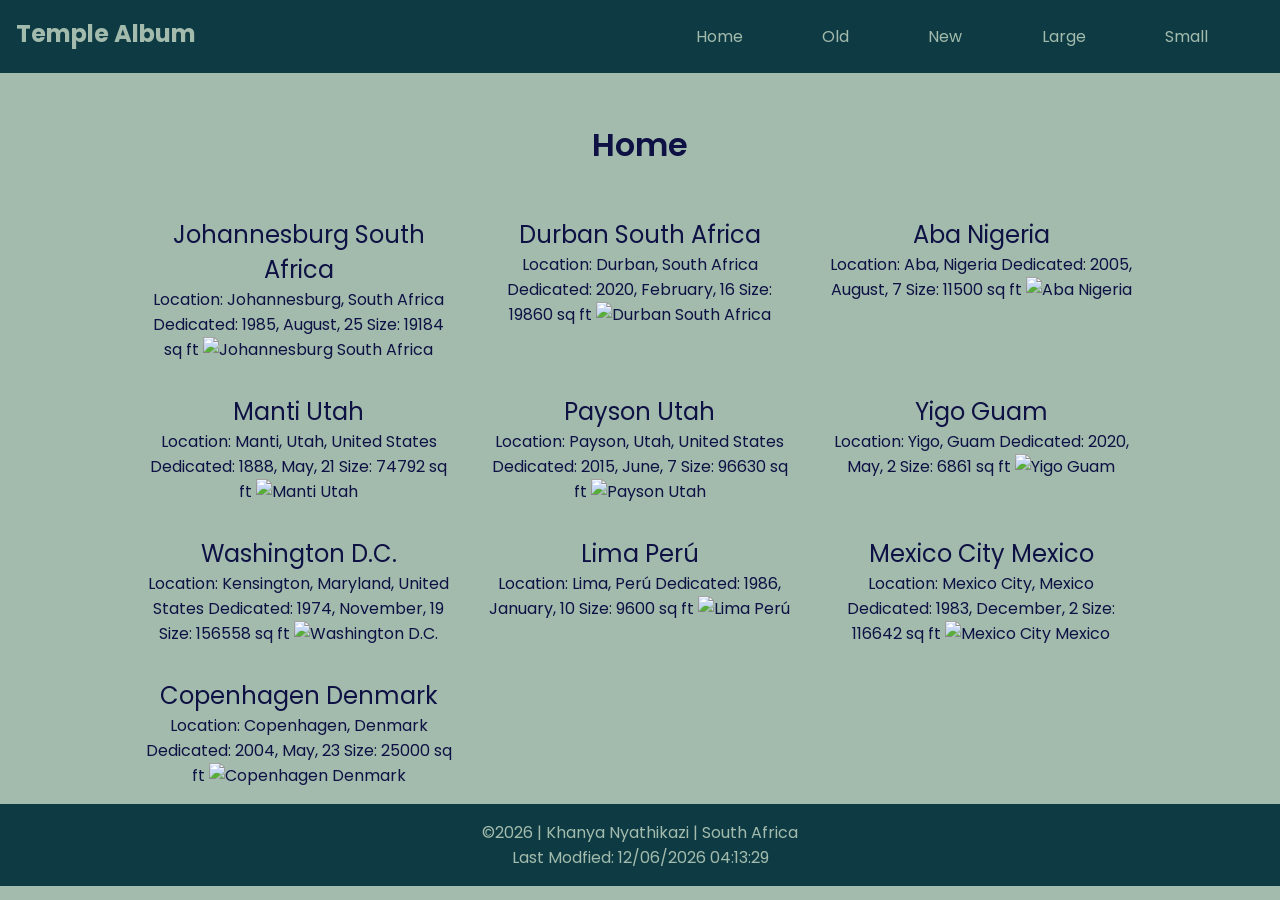
==== filtered-temples.html @ 554b1687 "created required files & began writing script" ====
<!DOCTYPE html>
<html lang="en">
<head>
    <meta charset="UTF-8">
    <meta name="viewport" content="width=device-width, initial-scale=1.0">
    <meta name="description" content="The home page of the temple album website. It contains images of temples and links to other pages.">
    <meta name="author" content="Khanya Nyathikazi">
    <title>Temple Album | Home</title>

    <link rel="preconnect" href="https://fonts.googleapis.com">
    <link rel="preconnect" href="https://fonts.gstatic.com" crossorigin>
    <link href="https://fonts.googleapis.com/css2?family=Poppins:wght@300;400;500;600;700&display=swap" rel="stylesheet">

    <link rel="stylesheet" href="styles/filtered-temples.css">
    <link rel="stylesheet" href="styles/filtered-temples-large.css">
    <script src="scripts/filtered-temples.js" defer></script>
</head>
<body>
    <header>
        Temple Album
        <button id="navButton">☰</button>
        <nav id="nav">
            <a href="#">Home</a>
            <a href="#">Old</a>
            <a href="#">New</a>
            <a href="#">Large</a>
            <a href="#">Small</a>
        </nav>
    </header>
    <main>
        <h1>Home</h1>
        <div id="templeList"></div>
    </main>
    <footer>
        <p>
            &copy;<span id="currentyear"></span> | Khanya Nyathikazi | South Africa
        </p>
        <p id="lastModified"></p>
    </footer>
</body>
</html>
---- styles/filtered-temples.css ----
:root {
    --dark-accent: #0e3b43;
    --light-accent: #357266;
    --light-colour: #a3bbad;
    --dark-colour: #0e1143;
    --default-size: 1rem;
}

* {
    margin: 0;
    padding: 0;
    font-family: "Poppins", sans-serif;
    color: var(--dark-colour);
    max-width: 1920px;
    box-sizing: border-box;
    font-weight: 400;
}

body {
    background-color: var(--light-colour);
}

header,
footer {
    padding: var(--default-size);
    background-color: var(--dark-accent);
}

header {
    display: grid;
    grid-template-columns: 1fr 100px;
    font-weight: 700;
    font-size: x-large;
    color: var(--light-colour);
}

nav {
    display: none;
}

nav.open {
    display: flex;
    flex-flow: column wrap;
    margin: .5rem auto;
}

nav a{
    color: var(--light-colour);
    text-decoration: none;
    font-size: large;
}

nav a:hover {
    color: #ffff00;
}

main {
    max-width: 80%;
    margin: 0 auto;
}

h1 {
    padding: 3rem 0 2rem;
    font-weight: 600;
    text-align: center;
}

footer p,
footer span {
    color: var(--light-colour);
}

footer {
    text-align: center;
}

#navButton {
    background-color: var(--dark-accent);
    color: var(--light-colour);
    border: 1px solid var(--light-accent);
}

#templeList {
    display: grid;
    grid-template-columns: 1fr;
}

.temple {
    text-align: center;
    padding: var(--default-size);
}

.temple img {
    width: 90%
}

.temple figcaption {
    font-weight: 300;
}
---- styles/filtered-temples-large.css ----
@media (min-width: 700px) {
    #templeList {
        grid-template-columns: 1fr 1fr;
    }

    header {
    grid-template-columns: 1fr 1fr;
}

    nav {
    display: flex;
    justify-content: space-around;
    margin: .5rem var(--default-size);
    }

    nav a {
        font-size: medium;
    }

    #navButton {
        display: none;
    }
}

@media (min-width: 1200px) {
    #templeList {
        grid-template-columns: repeat(3, 1fr);
    }
}
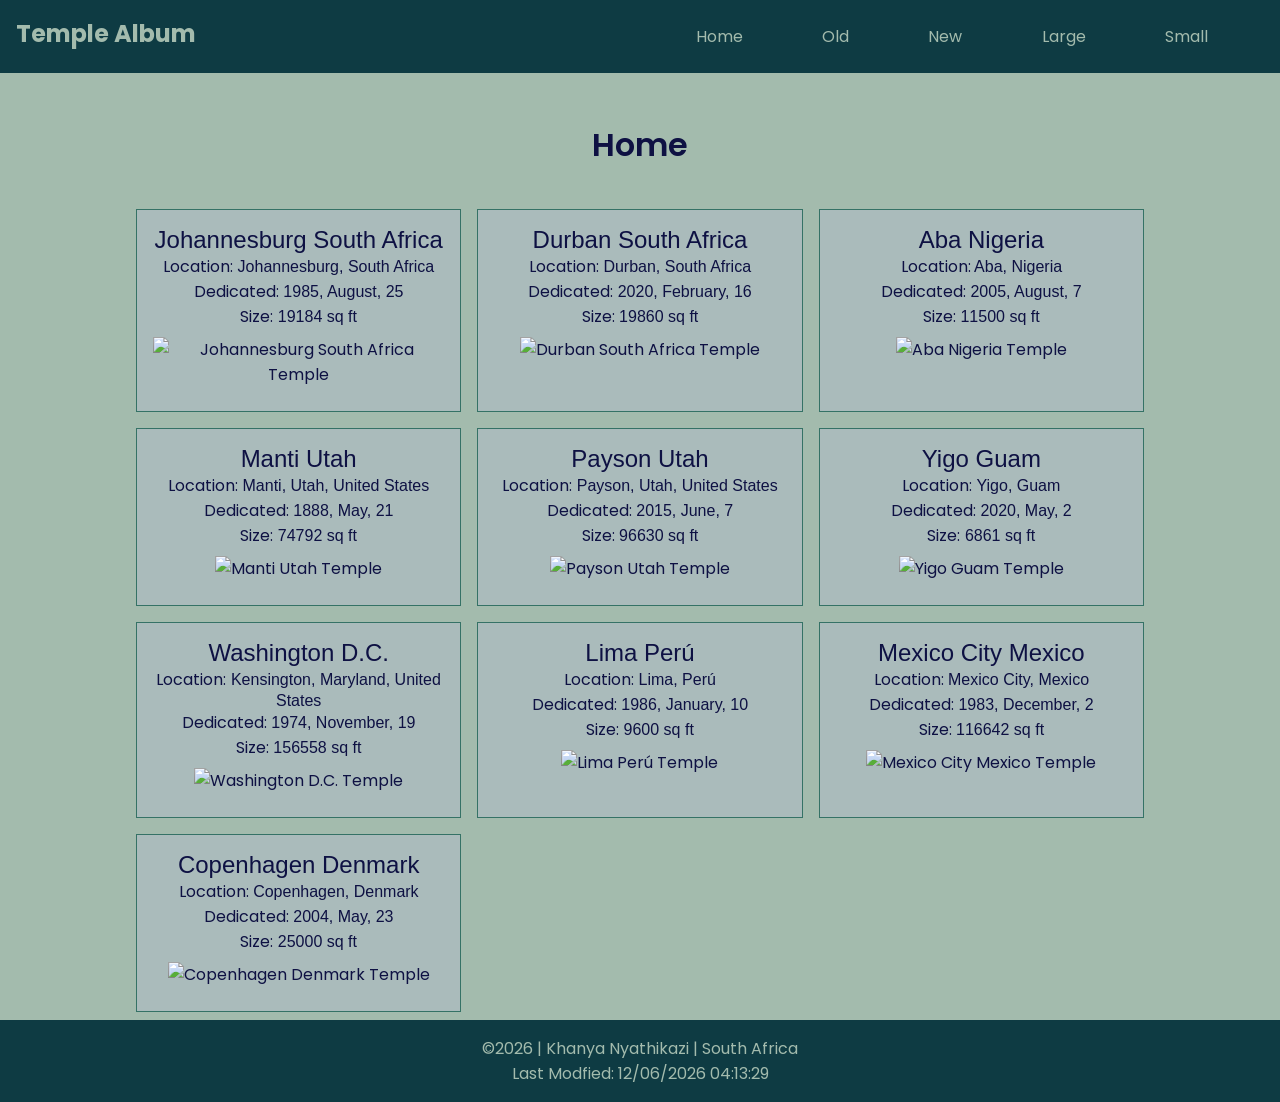
==== commit 22ba2b04: "added ids to links" ====
--- a/filtered-temples.html
+++ b/filtered-temples.html
@@ -3,7 +3,7 @@
 <head>
     <meta charset="UTF-8">
     <meta name="viewport" content="width=device-width, initial-scale=1.0">
-    <meta name="description" content="The home page of the temple album website. It contains images of temples and links to other pages.">
+    <meta name="description" content="The home page of the temple album website. It contains images of temples and links to filter temples based on different attributes.">
     <meta name="author" content="Khanya Nyathikazi">
     <title>Temple Album | Home</title>
 
@@ -20,11 +20,11 @@
         Temple Album
         <button id="navButton">☰</button>
         <nav id="nav">
-            <a href="#">Home</a>
-            <a href="#">Old</a>
-            <a href="#">New</a>
-            <a href="#">Large</a>
-            <a href="#">Small</a>
+            <a id="home" href="#">Home</a>
+            <a id="old" href="#">Old</a>
+            <a id="new" href="#">New</a>
+            <a id="large" href="#">Large</a>
+            <a id="small" href="#">Small</a>
         </nav>
     </header>
     <main>
--- a/styles/filtered-temples.css
+++ b/styles/filtered-temples.css
@@ -4,6 +4,7 @@
     --light-colour: #a3bbad;
     --dark-colour: #0e1143;
     --default-size: 1rem;
+    --small-size: .5rem;
 }
 
 * {
@@ -41,7 +42,7 @@
 nav.open {
     display: flex;
     flex-flow: column wrap;
-    margin: .5rem auto;
+    margin: var(--small-size) auto;
 }
 
 nav a{
@@ -63,6 +64,10 @@
     padding: 3rem 0 2rem;
     font-weight: 600;
     text-align: center;
+}
+
+h2 {
+    font-weight: 500;
 }
 
 footer p,
@@ -88,12 +93,33 @@
 .temple {
     text-align: center;
     padding: var(--default-size);
+    margin: var(--small-size);
+    background-color: #aabbbb;
+    border: 1px solid var(--light-accent);
+}
+
+.temple p {
+    font-weight: 300;
+    padding: auto var(--default-size);
 }
 
 .temple img {
-    width: 90%
+    width: 90%;
+    max-height: 200px;
+    margin: var(--small-size) 0;
+    animation: fade 10s;
 }
 
-.temple figcaption {
-    font-weight: 300;
+.temple span{
+    font-weight: 400;
+}
+
+@keyframes fade {
+    0% {
+        opacity: 0;
+    }
+
+    100% {
+        opacity: 1;
+    }
 }
